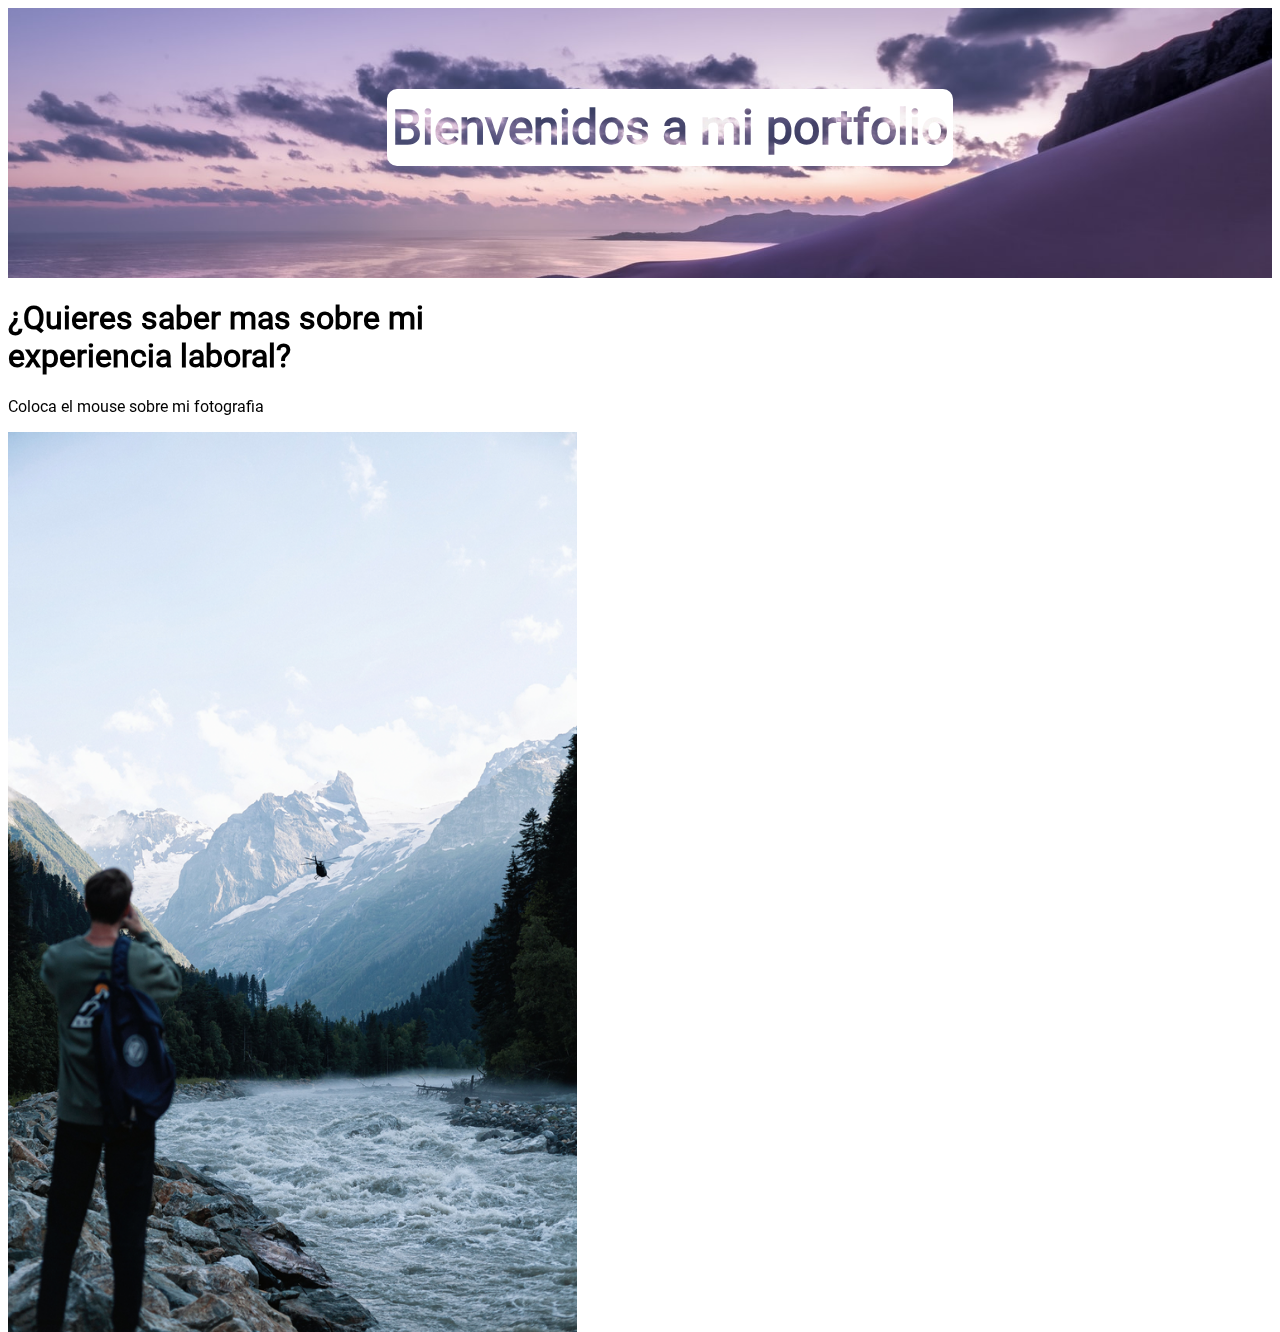
==== desafio1/ejercicio1.html @ 74e720ca "Ejercicio 3 - Desafio 3 - M4 HTML CSS realizado" ====
<!DOCTYPE html>
<html lang="es">

<head>
    <meta charset="UTF-8">
    <meta name="viewport" content="width=device-width, initial-scale=1.0">
    <title>Document</title>
    <link rel="stylesheet" href="../css/estilos.css">
</head>

<body>
    <header>
        <p>Bienvenidos a mi portfolio</p>
    </header>
    <main>
        <div id="principio">
            <h1>¿Quieres saber mas sobre mi experiencia laboral?</h1>
            <p>Coloca el mouse sobre mi fotografia</p>

        </div>
        <div id="contenedor">
            <div id="contenido">
                <h3>Mi Experiencia laboral:</h3>
                <h4>2020</h4>
                <p>
                    Lorem ipsum dolor sit amet consectetur adipisicing elit. Officiis, vel! Recusandae, in alias? Alias,
                    architecto. Aliquam ipsam fuga dignissimos tempora, itaque ipsa eveniet perferendis sequi cumque
                    magnam
                    distinctio? Numquam, inventore!
                </p>
                <h4>2021</h4>
                <p>
                    Lorem ipsum dolor sit amet consectetur adipisicing elit. Officiis, vel! Recusandae, in alias? Alias,
                    architecto. Aliquam ipsam fuga dignissimos tempora, itaque ipsa eveniet perferendis sequi cumque
                    magnam
                    distinctio? Numquam, inventore!
                </p>
                <h4>2022</h4>
                <p>
                    Lorem ipsum dolor sit amet consectetur adipisicing elit. Officiis, vel! Recusandae, in alias? Alias,
                    architecto. Aliquam ipsam fuga dignissimos tempora, itaque ipsa eveniet perferendis sequi cumque
                    magnam
                    distinctio? Numquam, inventore!
                </p>
                <a href="#">Ver mas!</a>
            </div>
        </div>
        <div id="foto">
            <img src="../images/foto.png" alt="">
        </div>

    </main>

</body>

</html>
---- css/estilos.css ----
@font-face {
  font-family: Roboto;
  src: url(../fonts/Roboto-Regular.ttf);
}
body {
  margin: 0;
  padding: 0.5em;
  box-sizing: border-box;
}
header {
  box-sizing: border-box;
  mix-blend-mode: screen;
  background-image: url(../images/fondo.jpg);
  width: 100%;
  height: 30vh;
  background-size: cover;
  background-repeat: no-repeat;
  position: relative;
}
header p {
  margin: auto;
  background-color: white;
  position: absolute;
  left: 30%;
  top: 30%;
  mix-blend-mode: screen;
  border-radius: 10px;
  padding: 10px 5px;
  font-family: "Roboto";
  font-weight: 900;
  font-size: 3em;
}
main {
  position: relative;
  width: 100%;
  height: 100vh;
}
h3 {
  font-family: "Roboto";
  font-weight: 900;
  font-size: 2em;
  color: black;
}
h4 {
  font-family: "Roboto";
  font-weight: 900;
  font-size: 1.2em;
}
#contenedor {
  position: absolute;
  width: 45%;
  height: 100%;
  box-sizing: border-box;
  opacity: 0;
  z-index: 2;
}
#contenedor:hover {
  opacity: 1;
}
#contenido {
  box-sizing: border-box;
  position: absolute;
  width: 80%;
  height: 100%;
  overflow: hidden;
  background-color: rgb(221 160 220);
  padding: 2rem;
  z-index: 1;
  opacity: 1; /* Inicialmente, la capa está transparente */
  transition: opacity 0.3s ease;
}
#principio {
  font-family: "Roboto";
  width: 45%;
}
#contenido * {
  font-family: "Roboto";
}
#contenido a {
  cursor: pointer;
  color: rgb(99 63 204);
}
#foto {
  position: absolute;
  width: 45%;
  height: 100%;
  overflow: hidden;
  padding: 0;
  margin: 0;
  box-sizing: border-box;
}
#foto img {
  width: 100%;
  height: 100%;
}
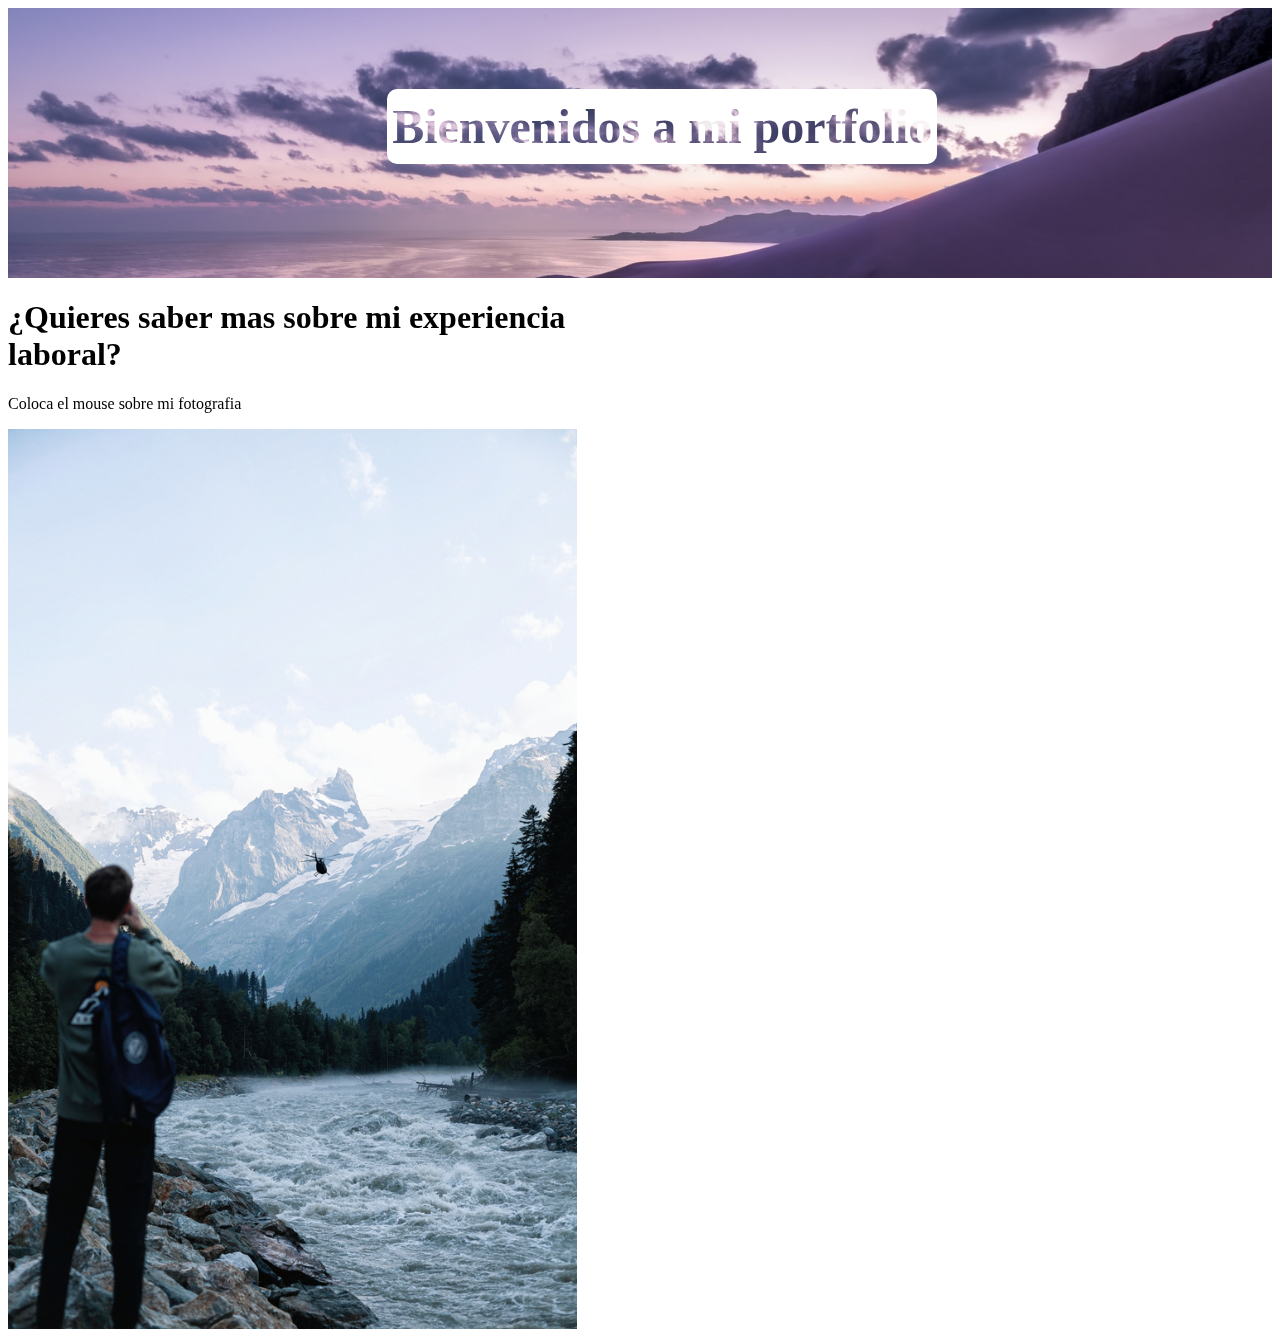
==== commit 2e9737c4: "ejercicio 1 organizado" ====
--- a/desafio1/ejercicio1.html
+++ b/desafio1/ejercicio1.html
@@ -5,7 +5,7 @@
     <meta charset="UTF-8">
     <meta name="viewport" content="width=device-width, initial-scale=1.0">
     <title>Document</title>
-    <link rel="stylesheet" href="../css/estilos.css">
+    <link rel="stylesheet" href="./css/estilos.css">
 </head>
 
 <body>
@@ -46,7 +46,7 @@
             </div>
         </div>
         <div id="foto">
-            <img src="../images/foto.png" alt="">
+            <img src="./images/foto.png" alt="">
         </div>
 
     </main>
--- a/desafio1/css/estilos.css
+++ b/desafio1/css/estilos.css
@@ -0,0 +1,95 @@
+@font-face {
+  font-family: Roboto;
+  src: url(./fonts/Roboto-Regular.ttf);
+}
+body {
+  margin: 0;
+  padding: 0.5em;
+  box-sizing: border-box;
+}
+header {
+  box-sizing: border-box;
+  mix-blend-mode: screen;
+  background-image: url(../images/fondo.jpg);
+  width: 100%;
+  height: 30vh;
+  background-size: cover;
+  background-repeat: no-repeat;
+  position: relative;
+}
+header p {
+  margin: auto;
+  background-color: white;
+  position: absolute;
+  left: 30%;
+  top: 30%;
+  mix-blend-mode: screen;
+  border-radius: 10px;
+  padding: 10px 5px;
+  font-family: "Roboto";
+  font-weight: 900;
+  font-size: 3em;
+}
+main {
+  position: relative;
+  width: 100%;
+  height: 100vh;
+}
+h3 {
+  font-family: "Roboto";
+  font-weight: 900;
+  font-size: 2em;
+  color: black;
+}
+h4 {
+  font-family: "Roboto";
+  font-weight: 900;
+  font-size: 1.2em;
+}
+#contenedor {
+  position: absolute;
+  width: 45%;
+  height: 100%;
+  box-sizing: border-box;
+  opacity: 0;
+  z-index: 2;
+}
+#contenedor:hover {
+  opacity: 1;
+}
+#contenido {
+  box-sizing: border-box;
+  position: absolute;
+  width: 80%;
+  height: 100%;
+  overflow: hidden;
+  background-color: rgb(221 160 220);
+  padding: 2rem;
+  z-index: 1;
+  opacity: 1; /* Inicialmente, la capa está transparente */
+  transition: opacity 0.3s ease;
+}
+#principio {
+  font-family: "Roboto";
+  width: 45%;
+}
+#contenido * {
+  font-family: "Roboto";
+}
+#contenido a {
+  cursor: pointer;
+  color: rgb(99 63 204);
+}
+#foto {
+  position: absolute;
+  width: 45%;
+  height: 100%;
+  overflow: hidden;
+  padding: 0;
+  margin: 0;
+  box-sizing: border-box;
+}
+#foto img {
+  width: 100%;
+  height: 100%;
+}
